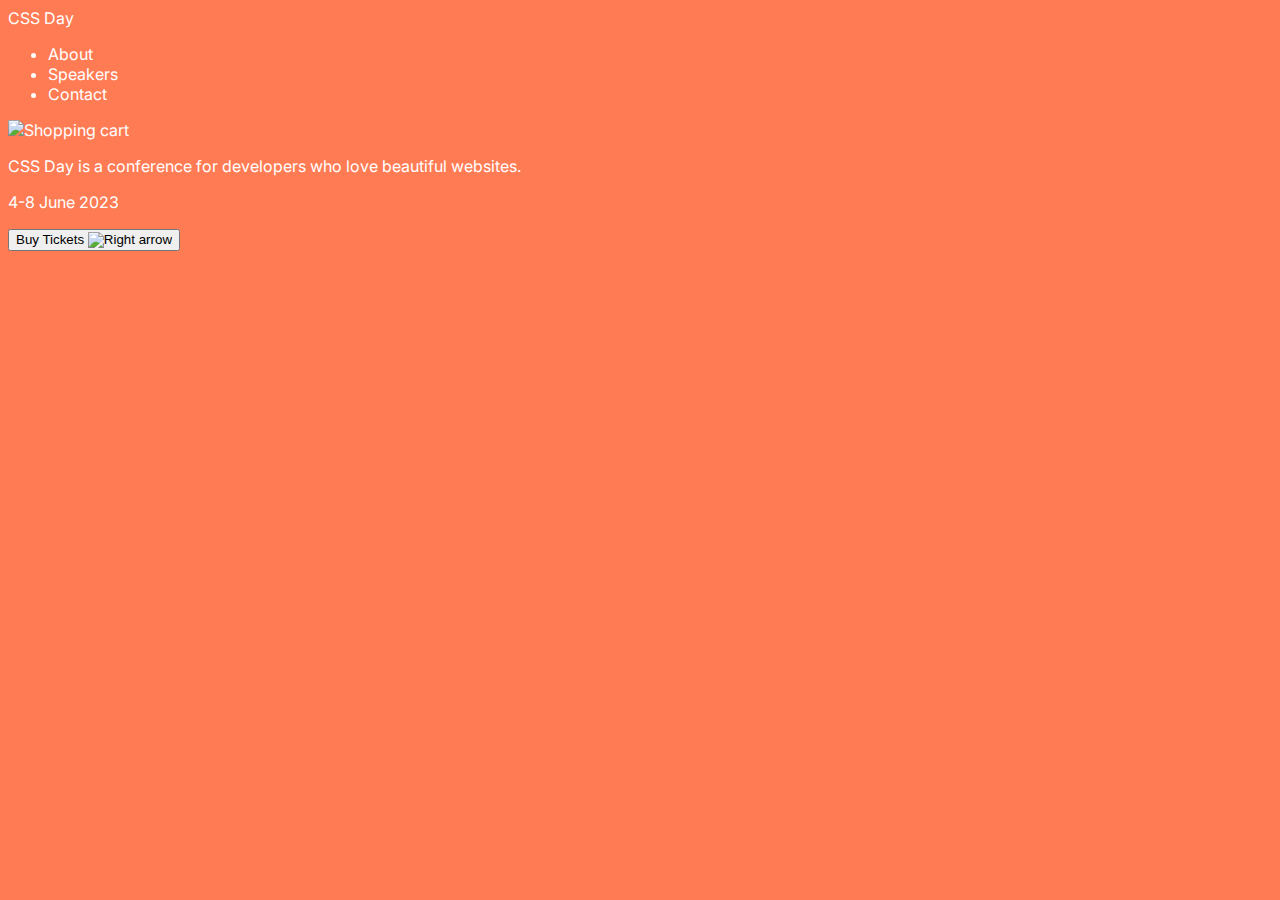
==== index.html @ 7ecc7f37 "add style files and setup base css styles" ====
<!DOCTYPE html>
<html lang="en">
  <head>
    <meta charset="UTF-8" />
    <meta http-equiv="X-UA-Compatible" content="IE=edge" />
    <meta name="viewport" content="width=device-width, initial-scale=1.0" />
    <title>CSS Day</title>
    <link rel="stylesheet" href="./styles/index.css" />
    <link rel="preconnect" href="https://fonts.googleapis.com" />
    <link rel="preconnect" href="https://fonts.gstatic.com" crossorigin />
    <link
      href="https://fonts.googleapis.com/css2?family=Inter:ital,opsz,wght@0,14..32,100..900;1,14..32,100..900&display=swap"
      rel="stylesheet"
    />
  </head>
  <body>
    <header>
      <a href="/">CSS Day</a>
      <div>
        <nav>
          <ul>
            <li><a href="#">About</a></li>
            <li><a href="speakers.html">Speakers</a></li>
            <li><a href="#">Contact</a></li>
          </ul>
        </nav>

        <img src="./icons/shopping-cart.svg" alt="Shopping cart" />
      </div>
    </header>
    <main>
      <p>CSS Day is a conference for developers who love beautiful websites.</p>
      <p>4-8 June 2023</p>
      <button>Buy Tickets <img src="./icons/arrow-right.svg" alt="Right arrow" /></button>
    </main>
  </body>
</html>
---- styles/index.css ----
@import "./base.css";
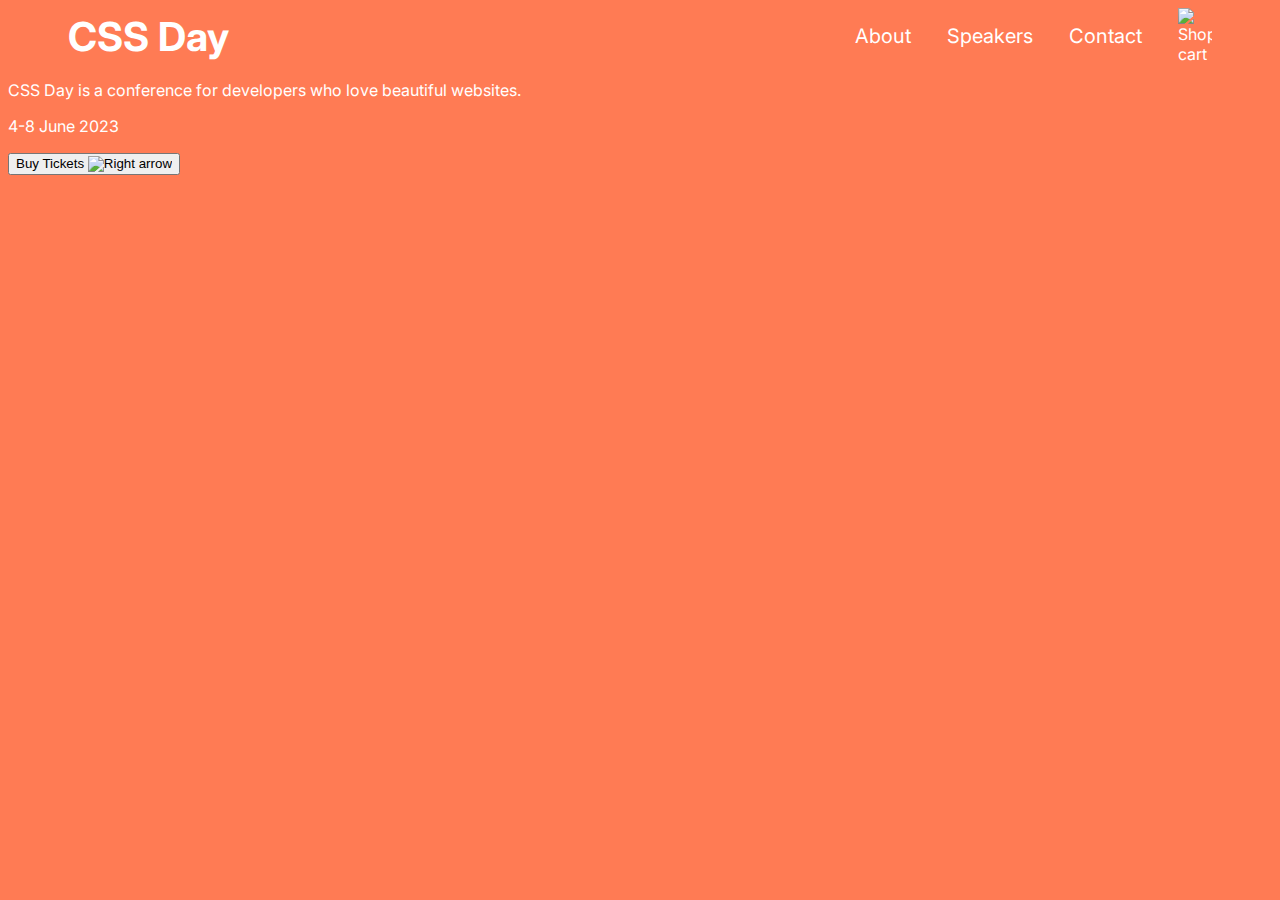
==== commit a7373a1c: "add styling to navigation" ====
--- a/index.html
+++ b/index.html
@@ -14,19 +14,16 @@
     />
   </head>
   <body>
-    <header>
-      <a href="/">CSS Day</a>
-      <div>
-        <nav>
-          <ul>
-            <li><a href="#">About</a></li>
-            <li><a href="speakers.html">Speakers</a></li>
-            <li><a href="#">Contact</a></li>
-          </ul>
-        </nav>
-
-        <img src="./icons/shopping-cart.svg" alt="Shopping cart" />
-      </div>
+    <header class="header">
+      <a class="header-link" href="/">CSS Day</a>
+      <nav class="nav">
+        <ul class="nav-list">
+          <li class="nav-list-item"><a href="#">About</a></li>
+          <li class="nav-list-item"><a href="speakers.html">Speakers</a></li>
+          <li class="nav-list-item"><a href="#">Contact</a></li>
+        </ul>
+      </nav>
+      <img src="./icons/shopping-cart.svg" alt="Shopping cart" />
     </header>
     <main>
       <p>CSS Day is a conference for developers who love beautiful websites.</p>
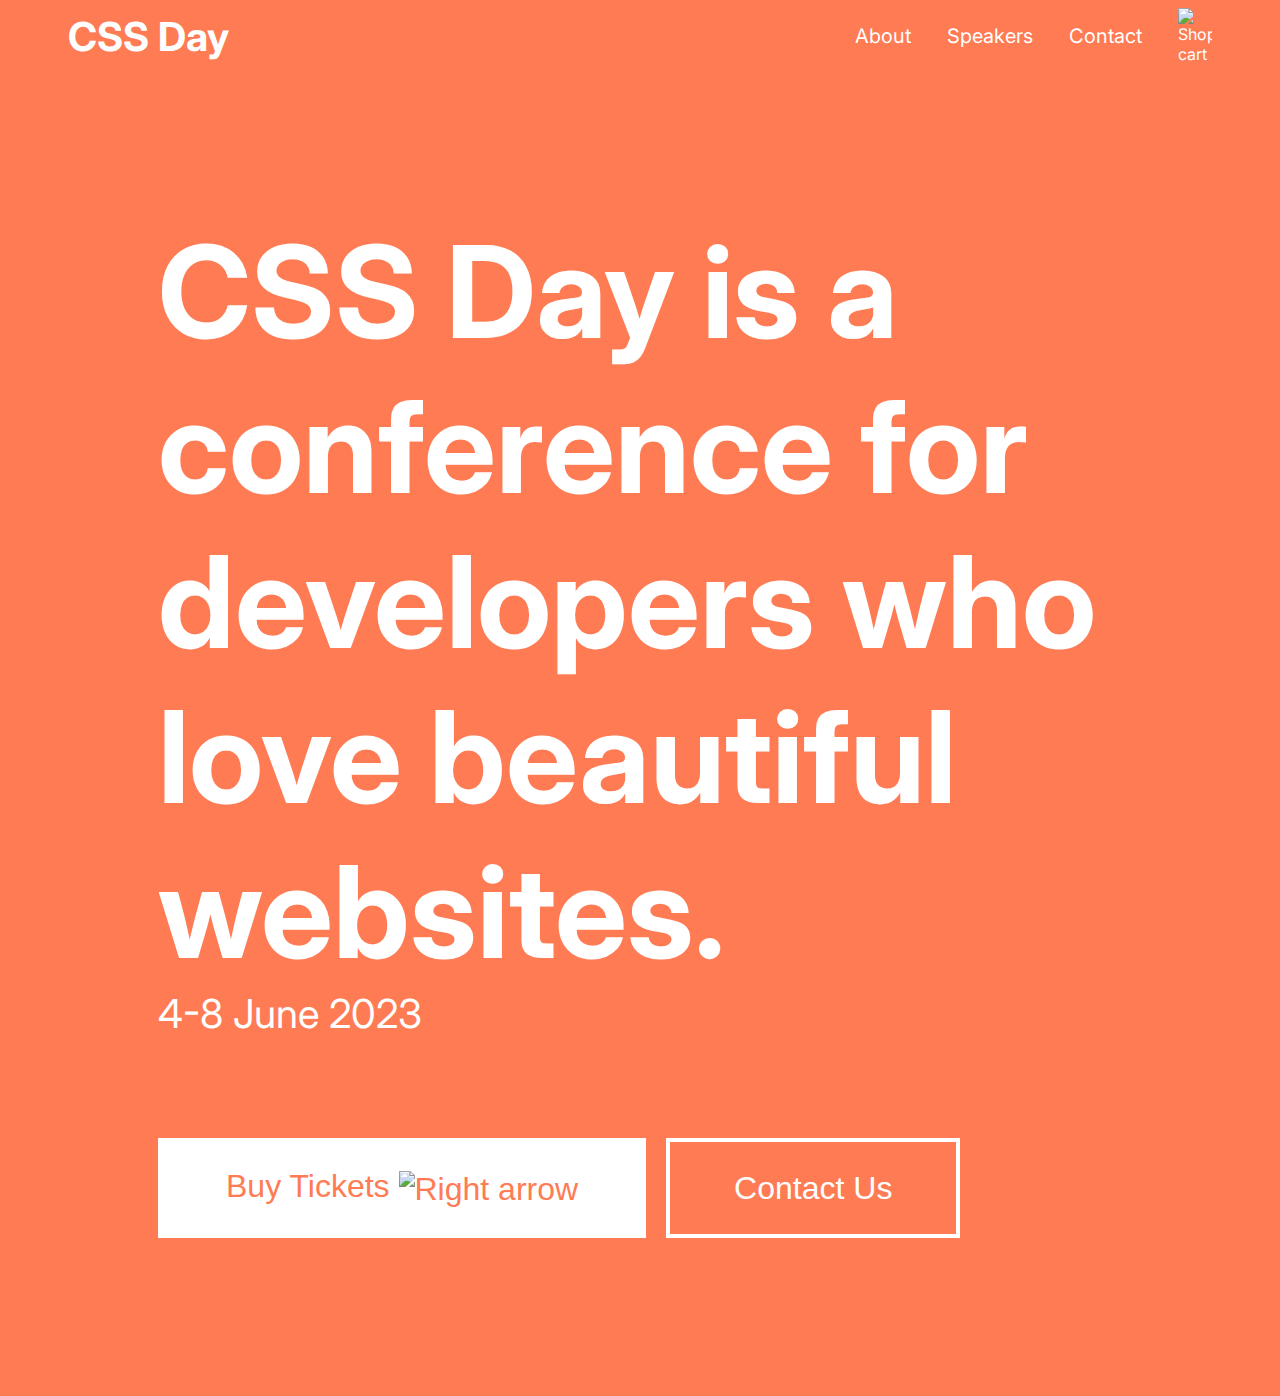
==== commit 794b42f2: "add styling to the main page" ====
--- a/index.html
+++ b/index.html
@@ -25,10 +25,18 @@
       </nav>
       <img src="./icons/shopping-cart.svg" alt="Shopping cart" />
     </header>
-    <main>
-      <p>CSS Day is a conference for developers who love beautiful websites.</p>
-      <p>4-8 June 2023</p>
-      <button>Buy Tickets <img src="./icons/arrow-right.svg" alt="Right arrow" /></button>
+
+    <main class="main">
+      <p class="main-heading">
+        CSS Day is a conference for developers who love beautiful websites.
+      </p>
+      <p class="main-sub-heading">4-8 June 2023</p>
+      <div class="button-container">
+        <button class="button button-primary">
+          Buy Tickets <img class="button-icon" src="./icons/arrow-right.svg" alt="Right arrow" />
+        </button>
+        <button class="button button-secondary">Contact Us</button>
+      </div>
     </main>
   </body>
 </html>
--- a/styles/index.css
+++ b/styles/index.css
@@ -1 +1,14 @@
 @import "./base.css";
+
+.main {
+  padding: 150px;
+}
+
+.main-heading {
+  font-size: 128px;
+  font-weight: bold;
+}
+
+.main-sub-heading {
+  font-size: 40px;
+}
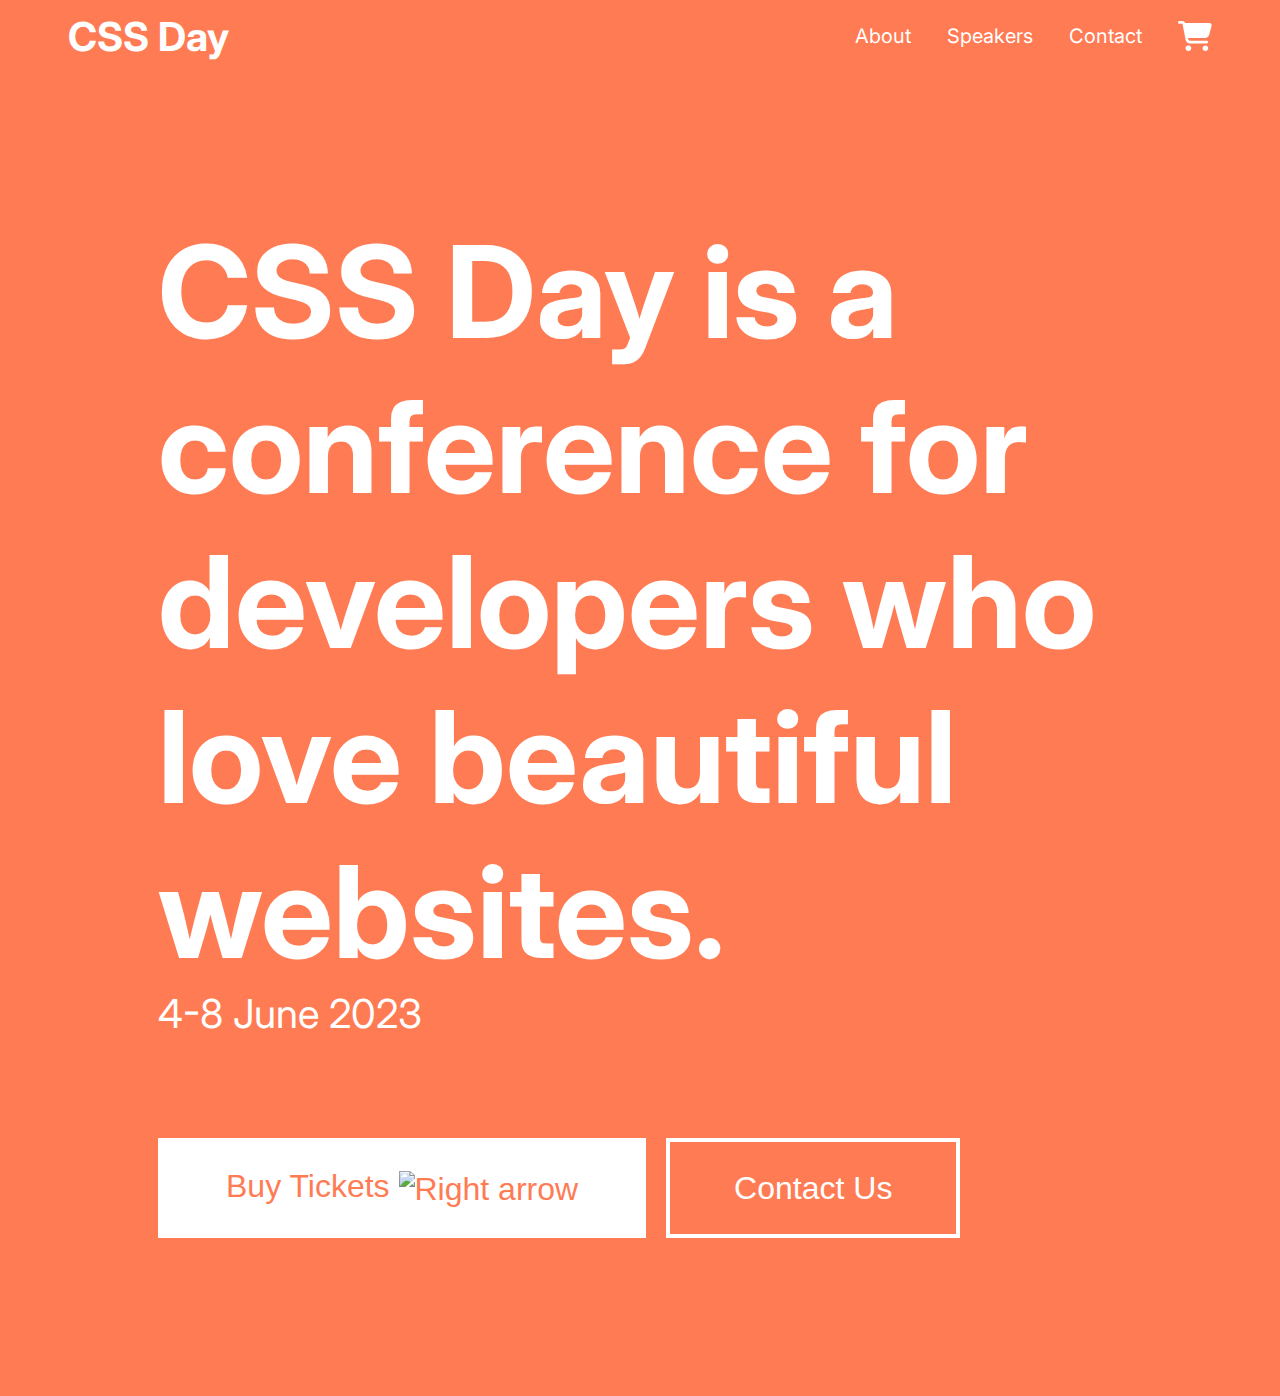
==== commit dfb26007: "add responsive layout for mobile" ====
--- a/index.html
+++ b/index.html
@@ -13,8 +13,43 @@
       rel="stylesheet"
     />
   </head>
-  <body>
+  <body class="body body-primary home">
     <header class="header">
+      <svg
+        class="menu"
+        width="33"
+        height="36"
+        viewBox="0 0 21 24"
+        fill="none"
+        xmlns="http://www.w3.org/2000/svg"
+      >
+        <path
+          d="M0 4.5C0 3.67031 0.670312 3 1.5 3H19.5C20.3297 3 21 3.67031 21 4.5C21 5.32969 20.3297 6 19.5 6H1.5C0.670312 6 0 5.32969 0 4.5ZM0 12C0 11.1703 0.670312 10.5 1.5 10.5H19.5C20.3297 10.5 21 11.1703 21 12C21 12.8297 20.3297 13.5 19.5 13.5H1.5C0.670312 13.5 0 12.8297 0 12ZM21 19.5C21 20.3297 20.3297 21 19.5 21H1.5C0.670312 21 0 20.3297 0 19.5C0 18.6703 0.670312 18 1.5 18H19.5C20.3297 18 21 18.6703 21 19.5Z"
+          fill="#FF7B54"
+        />
+      </svg>
+
+      <svg
+        class="close"
+        width="30"
+        height="34"
+        viewBox="0 0 19 23"
+        fill="none"
+        xmlns="http://www.w3.org/2000/svg"
+      >
+        <g clip-path="url(#clip0_2_236)">
+          <path
+            d="M18.2424 3.79587C18.7897 3.18493 18.7025 2.27751 18.0438 1.76989C17.385 1.26227 16.4065 1.34313 15.8591 1.95407L9.30048 9.25387L2.74181 1.95407C2.19445 1.34313 1.21598 1.26227 0.557204 1.76989C-0.101569 2.27751 -0.188759 3.18493 0.358604 3.79587L7.28056 11.5L0.358604 19.2041C-0.188759 19.815 -0.101569 20.7224 0.557204 21.23C1.21598 21.7377 2.19445 21.6568 2.74181 21.0459L9.30048 13.7461L15.8591 21.0459C16.4065 21.6568 17.385 21.7377 18.0438 21.23C18.7025 20.7224 18.7897 19.815 18.2424 19.2041L11.3204 11.5L18.2424 3.79587Z"
+            fill="#FF7B54"
+          />
+        </g>
+        <defs>
+          <clipPath id="clip0_2_236">
+            <rect width="18.6006" height="23" fill="white" />
+          </clipPath>
+        </defs>
+      </svg>
+
       <a class="header-link" href="/">CSS Day</a>
       <nav class="nav">
         <ul class="nav-list">
@@ -23,7 +58,25 @@
           <li class="nav-list-item"><a href="#">Contact</a></li>
         </ul>
       </nav>
-      <img src="./icons/shopping-cart.svg" alt="Shopping cart" />
+      <svg
+        width="34"
+        height="30"
+        viewBox="0 0 34 30"
+        fill="none"
+        xmlns="http://www.w3.org/2000/svg"
+      >
+        <g clip-path="url(#clip0_5_286)">
+          <path
+            d="M0 1.40625C0 0.626953 0.631597 0 1.41667 0H4.10243C5.40104 0 6.55208 0.75 7.08924 1.875H31.3497C32.9021 1.875 34.0354 3.33984 33.6281 4.82813L31.208 13.752C30.7062 15.5918 29.024 16.875 27.1056 16.875H10.076L10.3948 18.5449C10.5247 19.207 11.109 19.6875 11.7878 19.6875H28.8056C29.5906 19.6875 30.2222 20.3145 30.2222 21.0938C30.2222 21.873 29.5906 22.5 28.8056 22.5H11.7878C9.74549 22.5 7.99236 21.0586 7.61458 19.0723L4.56875 3.19336C4.52743 2.9707 4.33264 2.8125 4.10243 2.8125H1.41667C0.631597 2.8125 0 2.18555 0 1.40625ZM7.55556 27.1875C7.55556 26.8182 7.62884 26.4524 7.77123 26.1112C7.91362 25.77 8.12232 25.4599 8.38542 25.1988C8.64852 24.9376 8.96086 24.7304 9.30462 24.5891C9.64837 24.4477 10.0168 24.375 10.3889 24.375C10.761 24.375 11.1294 24.4477 11.4732 24.5891C11.8169 24.7304 12.1293 24.9376 12.3924 25.1988C12.6555 25.4599 12.8642 25.77 13.0065 26.1112C13.1489 26.4524 13.2222 26.8182 13.2222 27.1875C13.2222 27.5568 13.1489 27.9226 13.0065 28.2638C12.8642 28.605 12.6555 28.9151 12.3924 29.1762C12.1293 29.4374 11.8169 29.6446 11.4732 29.7859C11.1294 29.9273 10.761 30 10.3889 30C10.0168 30 9.64837 29.9273 9.30462 29.7859C8.96086 29.6446 8.64852 29.4374 8.38542 29.1762C8.12232 28.9151 7.91362 28.605 7.77123 28.2638C7.62884 27.9226 7.55556 27.5568 7.55556 27.1875ZM27.3889 24.375C28.1403 24.375 28.861 24.6713 29.3924 25.1988C29.9237 25.7262 30.2222 26.4416 30.2222 27.1875C30.2222 27.9334 29.9237 28.6488 29.3924 29.1762C28.861 29.7037 28.1403 30 27.3889 30C26.6374 30 25.9168 29.7037 25.3854 29.1762C24.8541 28.6488 24.5556 27.9334 24.5556 27.1875C24.5556 26.4416 24.8541 25.7262 25.3854 25.1988C25.9168 24.6713 26.6374 24.375 27.3889 24.375Z"
+            fill="white"
+          />
+        </g>
+        <defs>
+          <clipPath id="clip0_5_286">
+            <rect width="34" height="30" fill="white" />
+          </clipPath>
+        </defs>
+      </svg>
     </header>
 
     <main class="main">
@@ -38,5 +91,7 @@
         <button class="button button-secondary">Contact Us</button>
       </div>
     </main>
+
+    <script src="index.js"></script>
   </body>
 </html>
--- a/styles/index.css
+++ b/styles/index.css
@@ -1,14 +1,34 @@
 @import "./base.css";
 
-.main {
-  padding: 150px;
-}
-
-.main-heading {
+.home .main-heading {
   font-size: 128px;
   font-weight: bold;
 }
 
-.main-sub-heading {
+.home .main-sub-heading {
   font-size: 40px;
 }
+
+.home .menu path {
+  fill: var(--color-text-on-primary);
+}
+
+.home .close path {
+  fill: var(--color-text-on-primary);
+}
+
+@media (max-width: 1220px) {
+  .home .main-heading {
+    font-size: 70px;
+  }
+}
+
+@media (max-width: 590px) {
+  .home .main-heading {
+    font-size: 40px;
+  }
+
+  .home .main-sub-heading {
+    font-size: 24px;
+  }
+}
